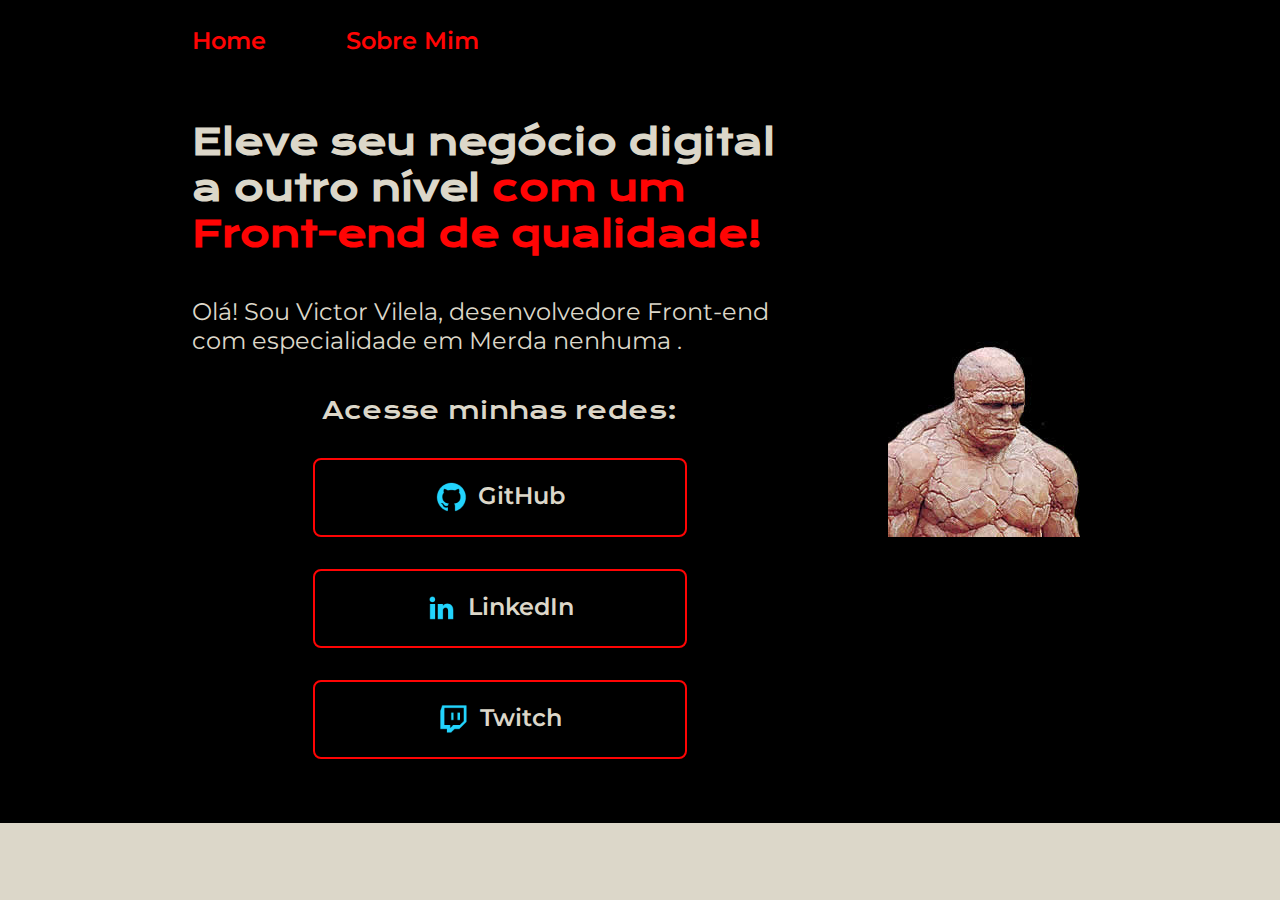
==== Curriculo/index.html @ cc6f997f "subindo curriculo" ====
<!DOCTYPE html>
<html lang="pt-br">
<head>
    <meta charset="UTF-8"> 
    <meta http-equiv="X-UA-Compatible" content="IE=edge">
    <meta name="viewport" content="width=device-width, initial-scale=1.0">
    <title>Portifolio</title>
    <link rel="stylesheet" href="Styles\style.css">
</head>
<body>
    <header class = "cabecalho">
        <nav class = "cabecalho_menu">
            <a class = "cabecalho_menu_link" href="index.html">Home</a>
            <a class = "cabecalho_menu_link" href="about.html">Sobre Mim</a>
        </nav>
    </header>
    <main class="apresentacao">
    <section class="apresentacao__conteudo">
        <h1 class="apresentacao__conteudo__titulo">Eleve seu negócio digital a outro nível 
            <strong class="titulo-destaque">com um Front-end de qualidade!
            </strong></h1>
            <p class="apresentacao__conteudo__texto">Olá! Sou Victor Vilela, desenvolvedore
            Front-end com especialidade em Merda nenhuma
            . </p>
            <div class="apresentacao__links">
                <h2 class="apresentacao__links__subtitulo">Acesse minhas redes:</h2>
            <a class="apresentacao__links__link" href="https://github.com/VictorVilelaSilva">
                <img src="Imagens\github.png">
                GitHub
            </a>
            <a class="apresentacao__links__link" href="https://www.nyan.cat/">
                <img src="Imagens\linkedin.png">
                LinkedIn
            </a>
            <a class="apresentacao__links__link" href="https://twitch.tv">
                <img src="Imagens\twitch.png">
                Twitch
            </a>
            </div>
    </section>
    <img src="Imagens\coisa_set.jpg" alt="Foto da Joana Santos programando">
    </main>
    <footer class = "rodape">
        <p>Desenvolvido pelos Alunos da Enganharia</p>

    </footer>
</body>
</html>
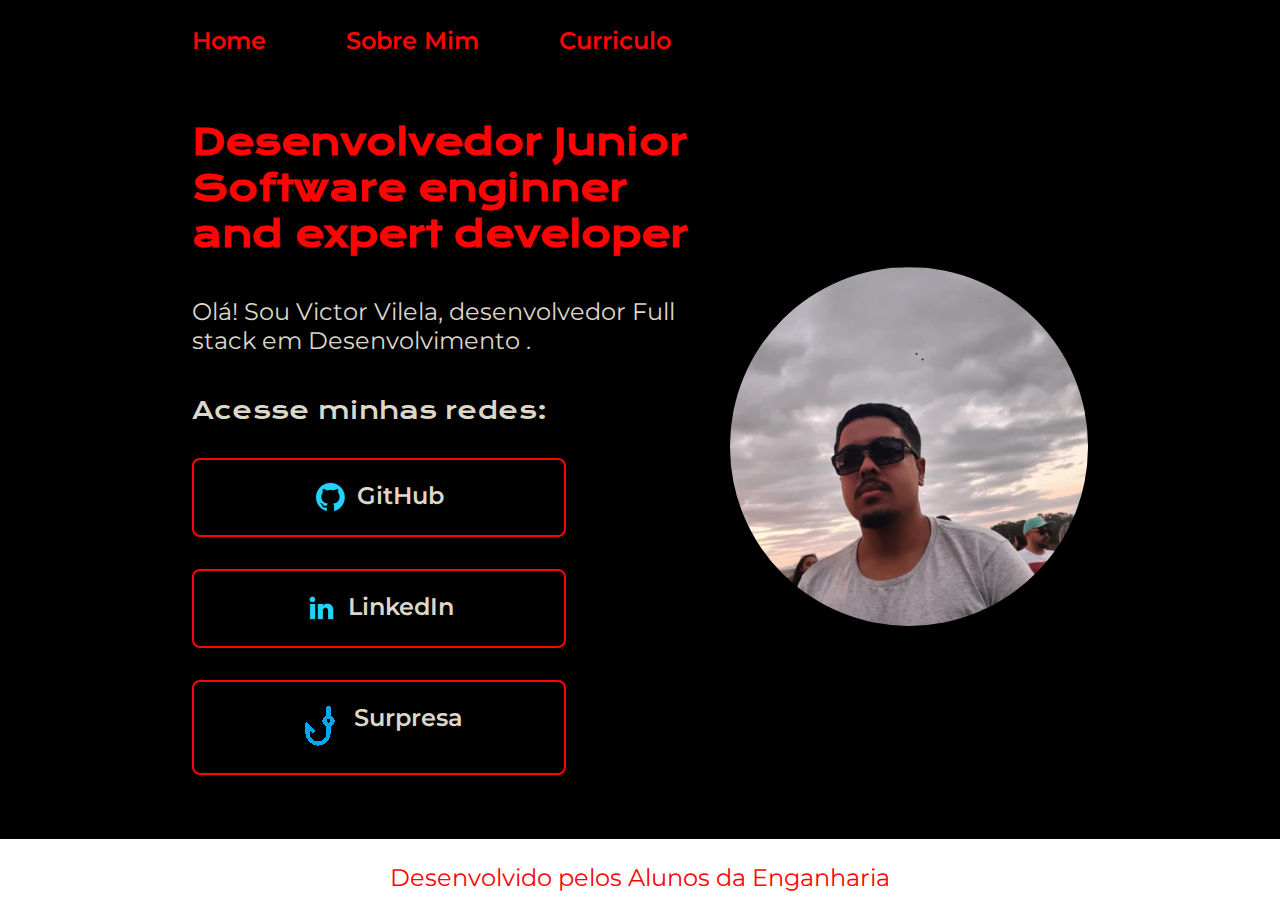
==== commit 51c883ce: "Alteraçoes feitas no cefet" ====
--- a/Curriculo/index.html
+++ b/Curriculo/index.html
@@ -12,33 +12,35 @@
         <nav class = "cabecalho_menu">
             <a class = "cabecalho_menu_link" href="index.html">Home</a>
             <a class = "cabecalho_menu_link" href="about.html">Sobre Mim</a>
+            <a class = "cabecalho_menu_link" href="curriculo.html">Curriculo</a>
         </nav>
     </header>
     <main class="apresentacao">
+        
     <section class="apresentacao__conteudo">
-        <h1 class="apresentacao__conteudo__titulo">Eleve seu negócio digital a outro nível 
-            <strong class="titulo-destaque">com um Front-end de qualidade!
+        <h1 class="apresentacao__conteudo__titulo">Desenvolvedor Junior 
+            <strong class="titulo-destaque">Software enginner and expert developer
             </strong></h1>
-            <p class="apresentacao__conteudo__texto">Olá! Sou Victor Vilela, desenvolvedore
-            Front-end com especialidade em Merda nenhuma
+            <p class="apresentacao__conteudo__texto">Olá! Sou Victor Vilela, desenvolvedor
+            Full stack em Desenvolvimento 
             . </p>
             <div class="apresentacao__links">
                 <h2 class="apresentacao__links__subtitulo">Acesse minhas redes:</h2>
-            <a class="apresentacao__links__link" href="https://github.com/VictorVilelaSilva">
+            <a class="apresentacao__links__link" target ="_blank" href="https://github.com/VictorVilelaSilva">
                 <img src="Imagens\github.png">
                 GitHub
             </a>
-            <a class="apresentacao__links__link" href="https://www.nyan.cat/">
+            <a class="apresentacao__links__link"  target ="_blank" href="https://www.nyan.cat/">
                 <img src="Imagens\linkedin.png">
                 LinkedIn
             </a>
-            <a class="apresentacao__links__link" href="https://twitch.tv">
-                <img src="Imagens\twitch.png">
-                Twitch
+            <a class="apresentacao__links__link"  target ="_blank" href="https://www.inflp.cefetmg.br/wp-content/uploads/sites/113/2019/06/P_20190531_210433_vHDR_On.jpg">
+                <img src="Imagens\iuri.png">
+                Surpresa
             </a>
             </div>
     </section>
-    <img src="Imagens\coisa_set.jpg" alt="Foto da Joana Santos programando">
+    <img class = "Foto" src="Imagens\Vitola.jpg" alt="Foto do Victor de Souza">
     </main>
     <footer class = "rodape">
         <p>Desenvolvido pelos Alunos da Enganharia</p>
